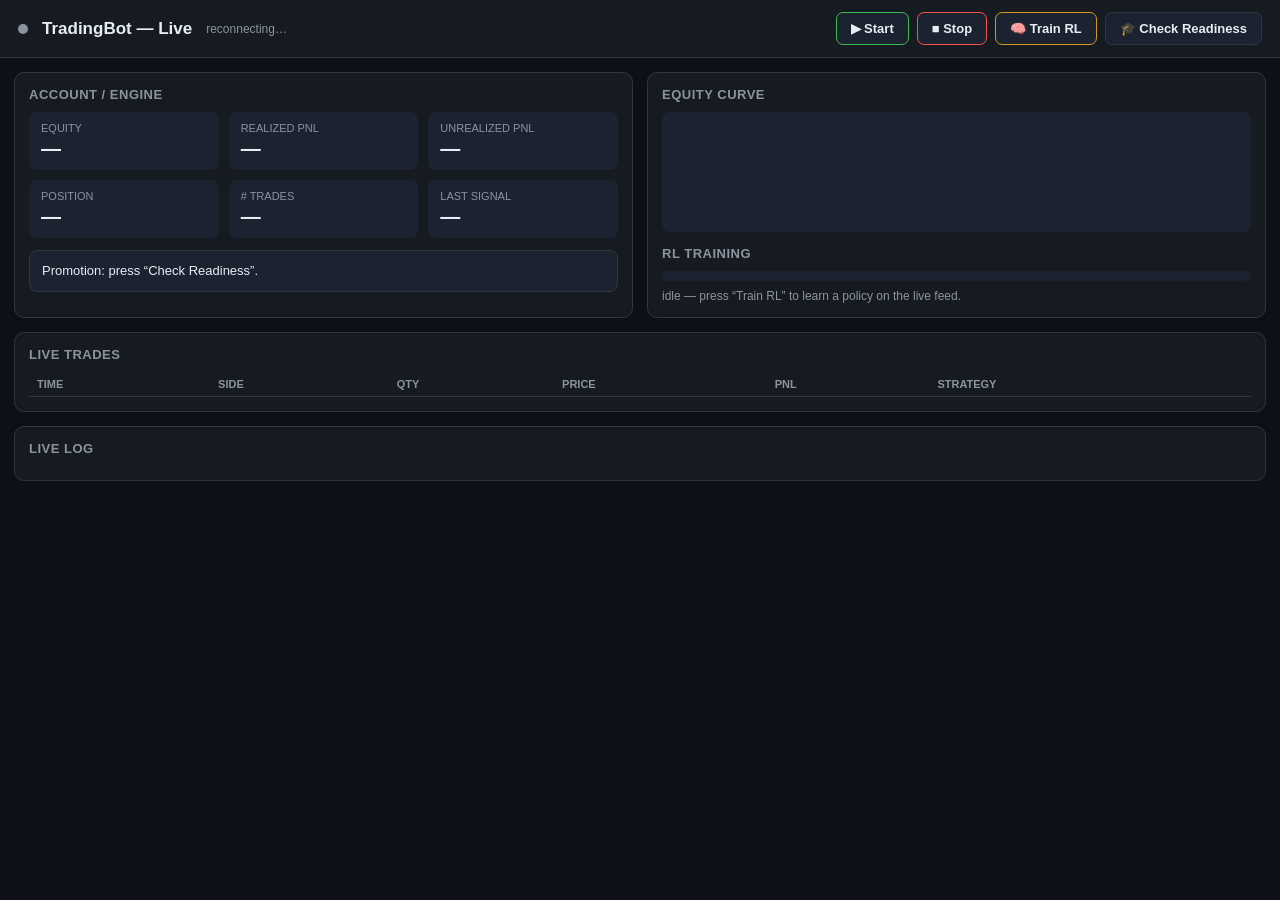
==== web/dashboard.html @ 168bd589 "Add live web dashboard (SSE) + replay feed for watchable paper trading Adds a dependency-free, brows" ====
<!DOCTYPE html>
<html lang="en">
<head>
<meta charset="utf-8" />
<meta name="viewport" content="width=device-width, initial-scale=1" />
<title>TradingBot — Live Dashboard</title>
<style>
  :root {
    --bg:#0d1117; --panel:#161b22; --panel2:#1c2330; --fg:#e6edf3; --muted:#8b949e;
    --green:#3fb950; --red:#f85149; --blue:#58a6ff; --yellow:#d29922; --border:#30363d;
  }
  * { box-sizing:border-box; }
  body { margin:0; background:var(--bg); color:var(--fg);
         font-family:-apple-system,Segoe UI,Roboto,Helvetica,Arial,sans-serif; }
  header { display:flex; align-items:center; gap:14px; padding:12px 18px;
           background:var(--panel); border-bottom:1px solid var(--border); flex-wrap:wrap; }
  header h1 { font-size:17px; margin:0; font-weight:600; }
  .dot { width:10px; height:10px; border-radius:50%; background:var(--muted); display:inline-block; }
  .dot.on { background:var(--green); box-shadow:0 0 8px var(--green); }
  .conn { font-size:12px; color:var(--muted); }
  .controls { margin-left:auto; display:flex; gap:8px; flex-wrap:wrap; }
  button { background:var(--panel2); color:var(--fg); border:1px solid var(--border);
           padding:8px 14px; border-radius:7px; cursor:pointer; font-size:13px; font-weight:600; }
  button:hover { border-color:var(--blue); }
  button:disabled { opacity:.5; cursor:not-allowed; }
  button.start { border-color:var(--green); } button.stop { border-color:var(--red); }
  button.train { border-color:var(--yellow); }
  main { display:grid; grid-template-columns:1fr 1fr; gap:14px; padding:14px; }
  @media (max-width:820px){ main{ grid-template-columns:1fr; } }
  .panel { background:var(--panel); border:1px solid var(--border); border-radius:10px; padding:14px; }
  .panel h2 { font-size:13px; text-transform:uppercase; letter-spacing:.5px; color:var(--muted);
              margin:0 0 10px; }
  .stats { display:grid; grid-template-columns:repeat(3,1fr); gap:10px; }
  .stat { background:var(--panel2); border-radius:8px; padding:10px 12px; }
  .stat .k { font-size:11px; color:var(--muted); text-transform:uppercase; }
  .stat .v { font-size:20px; font-weight:700; margin-top:3px; }
  .v.green{color:var(--green);} .v.red{color:var(--red);} .v.blue{color:var(--blue);}
  .v.yellow{color:var(--yellow);}
  .promo { margin-top:12px; padding:10px 12px; border-radius:8px; background:var(--panel2);
           font-size:13px; line-height:1.5; }
  .promo.ready { background:rgba(63,185,80,.15); border:1px solid var(--green); }
  .promo.notready { border:1px solid var(--border); }
  canvas { width:100%; height:120px; display:block; background:var(--panel2); border-radius:8px; }
  .bar { height:10px; background:var(--panel2); border-radius:5px; overflow:hidden; margin:8px 0; }
  .bar > div { height:100%; width:0%; background:var(--yellow); transition:width .2s; }
  table { width:100%; border-collapse:collapse; font-size:12.5px; }
  th,td { text-align:left; padding:6px 8px; border-bottom:1px solid var(--border); }
  th { color:var(--muted); font-weight:600; text-transform:uppercase; font-size:11px; }
  td.buy{color:var(--green);font-weight:700;} td.bd-sell, td.sell{color:var(--red);font-weight:700;}
  .scroll { max-height:300px; overflow:auto; }
  #log { font-family:ui-monospace,Menlo,Consolas,monospace; font-size:12px; line-height:1.5;
         max-height:300px; overflow:auto; white-space:pre-wrap; }
  #log .INFO{color:var(--fg);} #log .WARNING{color:var(--yellow);} #log .ERROR{color:var(--red);}
  .full { grid-column:1 / -1; }
  .pnl-pos{color:var(--green);} .pnl-neg{color:var(--red);}
  .meta { font-size:12px; color:var(--muted); }
</style>
</head>
<body>
<header>
  <span class="dot" id="connDot"></span>
  <h1>TradingBot — Live</h1>
  <span class="conn" id="connText">connecting…</span>
  <span class="conn" id="modeBadge"></span>
  <div class="controls">
    <button class="start" id="btnStart">▶ Start</button>
    <button class="stop"  id="btnStop">■ Stop</button>
    <button class="train" id="btnTrain">🧠 Train RL</button>
    <button id="btnReady">🎓 Check Readiness</button>
  </div>
</header>

<main>
  <section class="panel">
    <h2>Account / Engine</h2>
    <div class="stats">
      <div class="stat"><div class="k">Equity</div><div class="v" id="sEquity">—</div></div>
      <div class="stat"><div class="k">Realized PnL</div><div class="v" id="sRpnl">—</div></div>
      <div class="stat"><div class="k">Unrealized PnL</div><div class="v" id="sUpnl">—</div></div>
      <div class="stat"><div class="k">Position</div><div class="v" id="sPos">—</div></div>
      <div class="stat"><div class="k"># Trades</div><div class="v" id="sTrades">—</div></div>
      <div class="stat"><div class="k">Last Signal</div><div class="v" id="sSig">—</div></div>
    </div>
    <div class="promo notready" id="promo">Promotion: press “Check Readiness”.</div>
  </section>

  <section class="panel">
    <h2>Equity Curve <span class="meta" id="eqMeta"></span></h2>
    <canvas id="eqCanvas" width="600" height="120"></canvas>
    <h2 style="margin-top:14px;">RL Training</h2>
    <div class="bar"><div id="trainBar"></div></div>
    <div class="meta" id="trainText">idle — press “Train RL” to learn a policy on the live feed.</div>
  </section>

  <section class="panel full">
    <h2>Live Trades</h2>
    <div class="scroll">
      <table>
        <thead><tr><th>Time</th><th>Side</th><th>Qty</th><th>Price</th><th>PnL</th><th>Strategy</th></tr></thead>
        <tbody id="trades"></tbody>
      </table>
    </div>
  </section>

  <section class="panel full">
    <h2>Live Log</h2>
    <div id="log"></div>
  </section>
</main>

<script>
const $ = id => document.getElementById(id);
const fmt = (n,d=2) => (n==null||isNaN(n)) ? "—" : Number(n).toLocaleString(undefined,{minimumFractionDigits:d,maximumFractionDigits:d});
const pnlClass = n => n>0 ? "pnl-pos" : n<0 ? "pnl-neg" : "";

// ---- equity sparkline -------------------------------------------------
const eq = []; const EQ_MAX = 600;
function drawEquity(){
  const c = $("eqCanvas"), ctx = c.getContext("2d");
  const W = c.width, H = c.height; ctx.clearRect(0,0,W,H);
  if(eq.length < 2) return;
  const ys = eq.map(p=>p.equity), min = Math.min(...ys), max = Math.max(...ys);
  const span = (max-min)||1, pad = 6;
  ctx.beginPath();
  eq.forEach((p,i)=>{
    const x = pad + i*(W-2*pad)/(eq.length-1);
    const y = H-pad - (p.equity-min)/span*(H-2*pad);
    i? ctx.lineTo(x,y) : ctx.moveTo(x,y);
  });
  const up = ys[ys.length-1] >= ys[0];
  ctx.strokeStyle = up ? "#3fb950" : "#f85149"; ctx.lineWidth = 2; ctx.stroke();
  $("eqMeta").textContent = `${eq.length} pts · last ${fmt(ys[ys.length-1])}`;
}

// ---- state rendering --------------------------------------------------
function applyState(s){
  if(s.mode) $("modeBadge").textContent = "mode: " + String(s.mode).toUpperCase();
  if("equity" in s) $("sEquity").textContent = fmt(s.equity);
  if("realized_pnl" in s){ const e=$("sRpnl"); e.textContent=fmt(s.realized_pnl); e.className="v "+(s.realized_pnl>=0?"green":"red"); }
  if("unrealized_pnl" in s){ const e=$("sUpnl"); e.textContent=fmt(s.unrealized_pnl); e.className="v "+(s.unrealized_pnl>=0?"green":"red"); }
  if("position" in s) $("sPos").textContent = fmt(s.position,6);
  if("n_trades" in s) $("sTrades").textContent = s.n_trades;
  if("last_signal" in s){ const v=s.last_signal; const e=$("sSig");
    e.textContent = v>0?"LONG (+1)":v<0?"SHORT (−1)":"FLAT (0)"; e.className="v "+(v>0?"green":v<0?"red":"blue"); }
}

// ---- trades + log -----------------------------------------------------
function addTrade(t){
  const tb=$("trades"), tr=document.createElement("tr");
  const sideCls = t.side==="BUY"?"buy":"sell";
  tr.innerHTML = `<td>${t.time||""}</td><td class="${sideCls}">${t.side}</td>`+
    `<td>${fmt(t.quantity,6)}</td><td>${fmt(t.price)}</td>`+
    `<td class="${pnlClass(t.pnl)}">${fmt(t.pnl)}</td><td>${t.strategy||""}</td>`;
  tb.insertBefore(tr, tb.firstChild);
  while(tb.children.length>200) tb.removeChild(tb.lastChild);
}
function addLog(l){
  const box=$("log"), line=document.createElement("div");
  line.className=l.level||"INFO"; line.textContent=l.message;
  box.appendChild(line);
  while(box.children.length>400) box.removeChild(box.firstChild);
  box.scrollTop = box.scrollHeight;
}

// ---- promotion --------------------------------------------------------
function showPromo(v){
  const el=$("promo");
  if(v.ready){ el.className="promo ready";
    el.innerHTML="🎓 <b>READY FOR LIVE</b> — all criteria passed. "+(v.recommendation||""); }
  else { el.className="promo notready";
    const reasons=(v.failed&&v.failed.length?v.failed:v.reasons)||[];
    el.innerHTML="<b>NOT READY</b>"+(v.score!=null?` (score ${fmt(v.score*100,0)}%)`:"")+
      (reasons.length?"<br>· "+reasons.map(r=>typeof r==="string"?r:JSON.stringify(r)).join("<br>· "):""); }
}

// ---- training ---------------------------------------------------------
function onTrain(d){
  const bar=$("trainBar"), txt=$("trainText");
  if(d.phase==="start"){ bar.style.width="0%"; txt.textContent=`training started · ${d.bars} bars · ${d.iterations} iters`; }
  else if(d.phase==="iter"){ const pct=Math.round(100*d.iteration/d.total);
    bar.style.width=pct+"%";
    txt.textContent=`iter ${d.iteration}/${d.total} · best reward ${fmt(d.best_reward,3)} · avg ${fmt(d.avg_reward,3)}`; }
  else if(d.phase==="done"){ bar.style.width="100%"; txt.textContent="✓ training complete — policy saved to "+d.model_path; }
  else if(d.phase==="error"){ txt.textContent="✗ training error: "+d.error; }
}

// ---- SSE wiring -------------------------------------------------------
function connect(){
  const es = new EventSource("/events");
  es.addEventListener("hello", ()=>{ $("connDot").className="dot on"; $("connText").textContent="live"; });
  es.addEventListener("state",  e=>applyState(JSON.parse(e.data)));
  es.addEventListener("engine", e=>{ const d=JSON.parse(e.data); if(d.state) applyState(d.state); });
  es.addEventListener("fill",   e=>addTrade(JSON.parse(e.data)));
  es.addEventListener("log",    e=>addLog(JSON.parse(e.data)));
  es.addEventListener("train",  e=>onTrain(JSON.parse(e.data)));
  es.addEventListener("equity", e=>{ const d=JSON.parse(e.data);
    eq.push(d); if(eq.length>EQ_MAX) eq.shift(); drawEquity(); });
  es.onerror = ()=>{ $("connDot").className="dot"; $("connText").textContent="reconnecting…"; };
}

// ---- controls ---------------------------------------------------------
const post = p => fetch(p,{method:"POST"}).then(r=>r.json());
$("btnStart").onclick = ()=>post("/api/start");
$("btnStop").onclick  = ()=>post("/api/stop");
$("btnTrain").onclick = ()=>post("/api/train").then(r=>{ if(!r.ok) $("trainText").textContent="⚠ "+(r.error||"could not start"); });
$("btnReady").onclick = ()=>fetch("/api/readiness").then(r=>r.json()).then(showPromo);

connect();
</script>
</body>
</html>
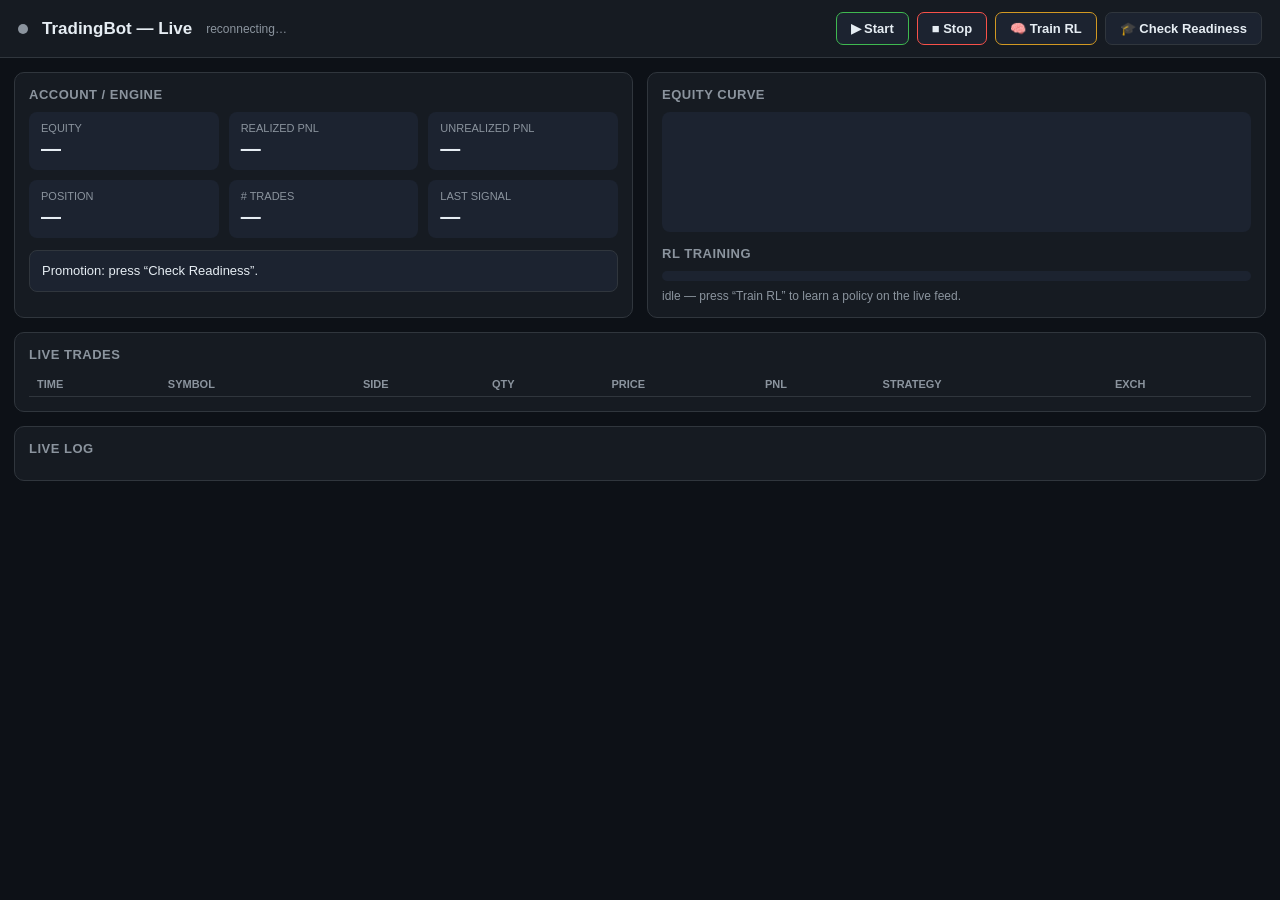
==== commit 0e8649a1: "Add multi-symbol live/paper dashboard with wired RL training - run_live.py: run one paper-trading Tr" ====
--- a/web/dashboard.html
+++ b/web/dashboard.html
@@ -61,6 +61,7 @@
   <span class="dot" id="connDot"></span>
   <h1>TradingBot — Live</h1>
   <span class="conn" id="connText">connecting…</span>
+  <span class="conn" id="symbolBadge"></span>
   <span class="conn" id="modeBadge"></span>
   <div class="controls">
     <button class="start" id="btnStart">▶ Start</button>
@@ -82,6 +83,11 @@
       <div class="stat"><div class="k">Last Signal</div><div class="v" id="sSig">—</div></div>
     </div>
     <div class="promo notready" id="promo">Promotion: press “Check Readiness”.</div>
+    <div id="perSymbolWrap" style="display:none;margin-top:12px;">
+      <h2>Per-Symbol</h2>
+      <table><thead><tr><th>Symbol</th><th>Equity</th><th>Pos</th><th>Trades</th><th>Realized</th></tr></thead>
+        <tbody id="perSymbol"></tbody></table>
+    </div>
   </section>
 
   <section class="panel">
@@ -96,7 +102,7 @@
     <h2>Live Trades</h2>
     <div class="scroll">
       <table>
-        <thead><tr><th>Time</th><th>Side</th><th>Qty</th><th>Price</th><th>PnL</th><th>Strategy</th></tr></thead>
+        <thead><tr><th>Time</th><th>Symbol</th><th>Side</th><th>Qty</th><th>Price</th><th>PnL</th><th>Strategy</th><th>Exch</th></tr></thead>
         <tbody id="trades"></tbody>
       </table>
     </div>
@@ -134,6 +140,7 @@
 
 // ---- state rendering --------------------------------------------------
 function applyState(s){
+  if(s.symbol) $("symbolBadge").textContent = "symbol: " + s.symbol;
   if(s.mode) $("modeBadge").textContent = "mode: " + String(s.mode).toUpperCase();
   if("equity" in s) $("sEquity").textContent = fmt(s.equity);
   if("realized_pnl" in s){ const e=$("sRpnl"); e.textContent=fmt(s.realized_pnl); e.className="v "+(s.realized_pnl>=0?"green":"red"); }
@@ -142,15 +149,24 @@
   if("n_trades" in s) $("sTrades").textContent = s.n_trades;
   if("last_signal" in s){ const v=s.last_signal; const e=$("sSig");
     e.textContent = v>0?"LONG (+1)":v<0?"SHORT (−1)":"FLAT (0)"; e.className="v "+(v>0?"green":v<0?"red":"blue"); }
+  if(Array.isArray(s.per_symbol)){
+    $("perSymbolWrap").style.display="block";
+    $("perSymbol").innerHTML = s.per_symbol.map(p=>
+      `<tr><td><b>${p.symbol}</b></td><td>${fmt(p.equity)}</td>`+
+      `<td>${fmt(p.position,4)}</td><td>${p.n_trades}</td>`+
+      `<td class="${pnlClass(p.realized_pnl)}">${fmt(p.realized_pnl)}</td></tr>`).join("");
+  }
 }
 
 // ---- trades + log -----------------------------------------------------
 function addTrade(t){
   const tb=$("trades"), tr=document.createElement("tr");
   const sideCls = t.side==="BUY"?"buy":"sell";
-  tr.innerHTML = `<td>${t.time||""}</td><td class="${sideCls}">${t.side}</td>`+
+  tr.innerHTML = `<td>${t.time||""}</td><td><b>${t.symbol||"—"}</b></td>`+
+    `<td class="${sideCls}">${t.side}</td>`+
     `<td>${fmt(t.quantity,6)}</td><td>${fmt(t.price)}</td>`+
-    `<td class="${pnlClass(t.pnl)}">${fmt(t.pnl)}</td><td>${t.strategy||""}</td>`;
+    `<td class="${pnlClass(t.pnl)}">${fmt(t.pnl)}</td>`+
+    `<td>${t.strategy||""}</td><td>${t.exchange||""}</td>`;
   tb.insertBefore(tr, tb.firstChild);
   while(tb.children.length>200) tb.removeChild(tb.lastChild);
 }
